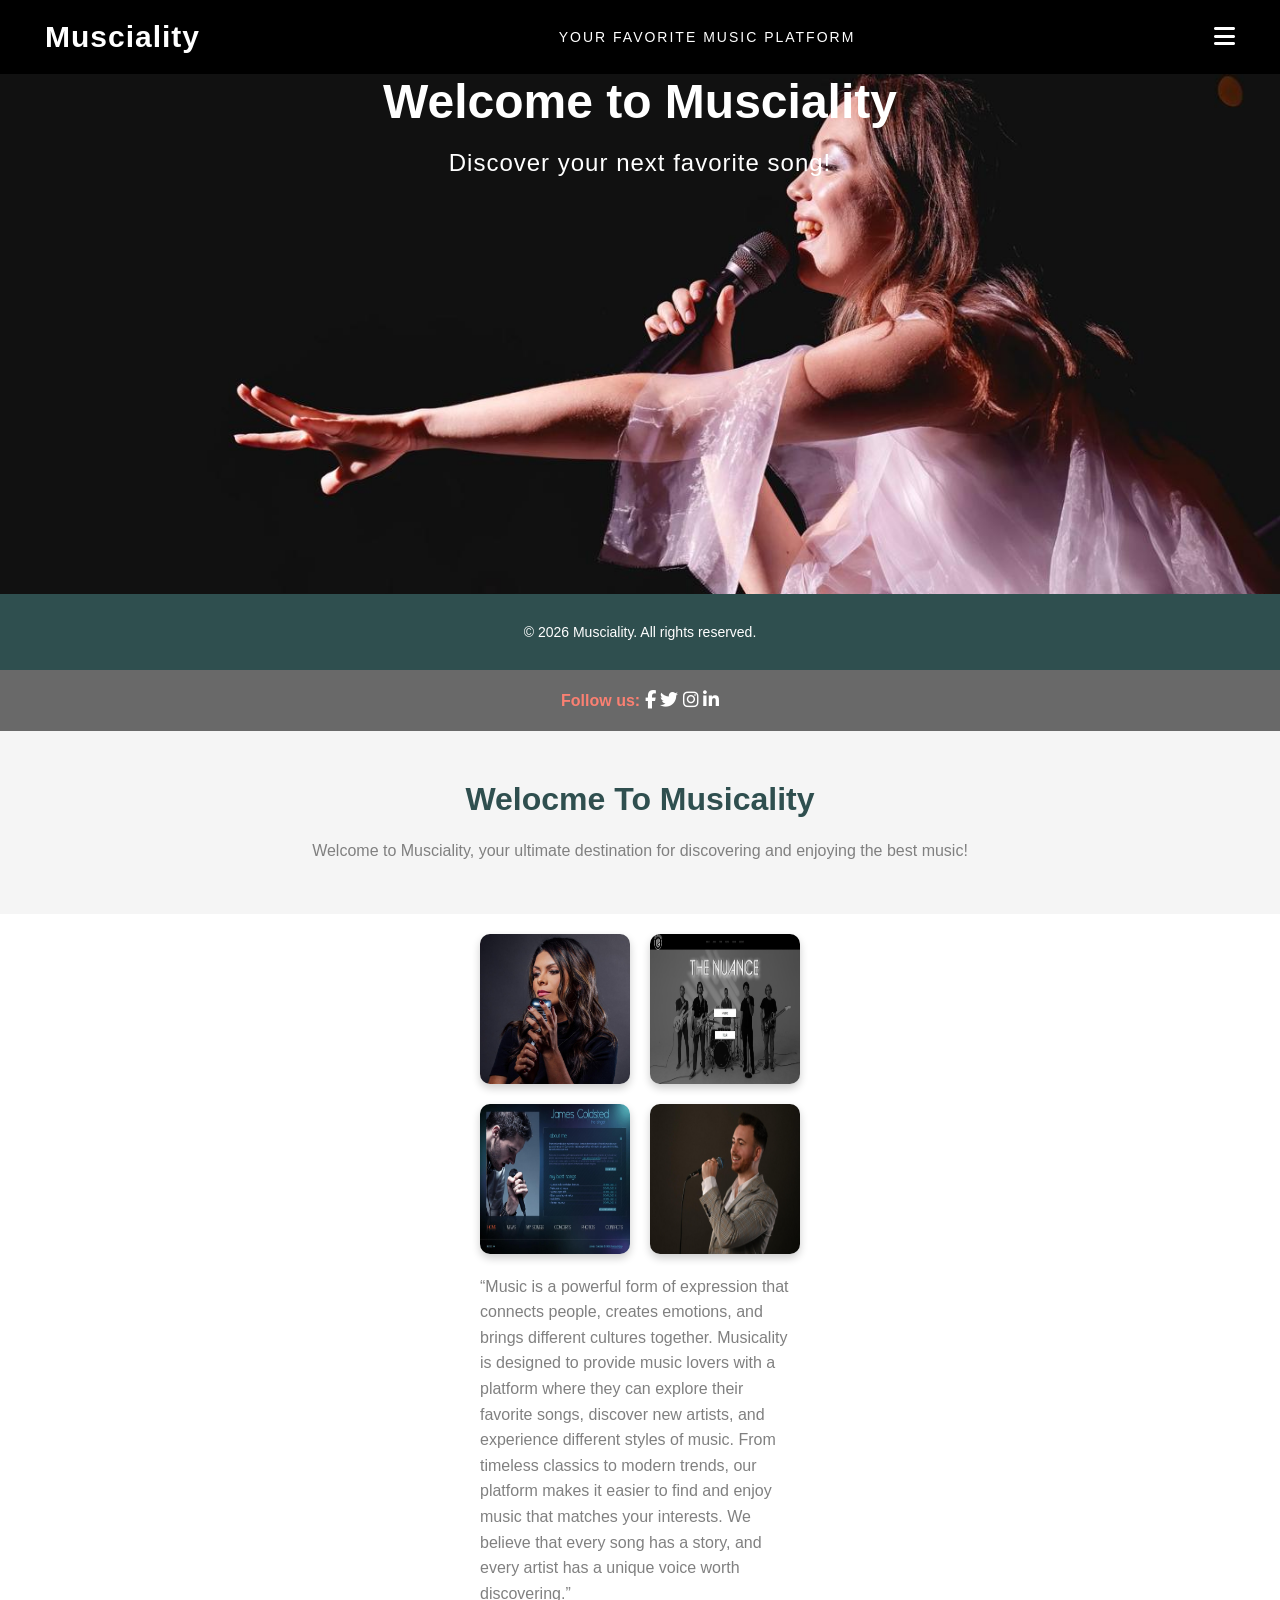
==== assignments/Html-CSS-assignments/vinoth/css assigment/27-08-26/01-09-2026/task.html @ b19451b6 "push code" ====
<!DOCTYPE html>
<html lang="en">
<head>
    <meta charset="UTF-8">
    <meta name="viewport" content="width=device-width, initial-scale=1.0">
    <title>musicality</title>
    <link rel="stylesheet" href="style.css">
    <link rel="stylesheet" href="https://cdnjs.cloudflare.com/ajax/libs/font-awesome/6.4.0/css/all.min.css"> 
</head>
<body>
    <nav>
        <div class="nav-container">
        
                <h1>Musciality</h1>
                <p>Your favorite music platform</p>
             <div class="menu">
                <i class="fa-solid fa-bars"></i>
            </div>
           
        </div>
    </nav>
    <div class="content">
        <h2>Welcome to Musciality</h2>
        <p>Discover your next favorite song!</p>

    </div>
    <div class="footer">
        <p>&copy; 2026 Musciality. All rights reserved.</p>
    </div>
    <div class="icons">
        <span>Follow us:</span>
        <a href="#"><i class="fab fa-facebook-f"></i></a>
        <a href="#"><i class="fab fa-twitter"></i></a>
        <a href="#"><i class="fab fa-instagram"></i></a>
        <a href="#"><i class="fab fa-linkedin-in"></i></a>
    </div>
    <div class="about">
        <h3>welocme to musicality</h3>
        <p>Welcome to Musciality, your ultimate destination for discovering and enjoying the best music!</p>
    </div>

    <div class="image1">
        <img src="./singer 1.jpg" alt="singer">
        <img src="./singer 2.jpg" alt="singer">
        <img src="./singer 3.jpg" alt="singer">
        <img src="./singer 4.jpg" alt="singer">
        <p>“Music is a powerful form of expression that connects people, creates emotions, and brings different cultures together. Musicality is designed to provide music lovers with a platform where they can explore their favorite songs, discover new artists, and experience different styles of music. From timeless classics to modern trends, our platform makes it easier to find and enjoy music that matches your interests. We believe that every song has a story, and every artist has a unique voice worth discovering.”</p>
    </div>
    

</body>
</html>
---- assignments/Html-CSS-assignments/vinoth/css assigment/27-08-26/01-09-2026/style.css ----
*{
    margin: 0;
    padding: 0;
    box-sizing: border-box;
}
body{
    background-color: white;
    font-family: 'Poppins', sans-serif;
}
nav{
    display: flex;
    justify-content: space-between;
    align-items: center;
    padding: 20px 45px;
    background-color: black;
    color: white;
}
.nav-container{
    display: flex;
    justify-content: space-between;
    align-items: center;
    width: 100%;
}
.nav-container h1{
    font-size: 30px;
    letter-spacing: 1px;

}
.nav-container p{
    font-size: 14px;
    letter-spacing: 2px;
    text-transform: uppercase;

}
.menu{
    font-size: 24px;
}
.content{
    height: 520px;
    background-image: url('./background.jpg');
    background-size: cover;
    background-position: center;
    position: relative;
    color: white;
    align-items: center;
    text-align: center;
}
.content h2{
    font-size: 48px;
    margin-bottom: 20px;
    font-weight: bold;
}
.content p{
    font-size: 24px;
    letter-spacing: 1px;
}
.footer{
    background-color: darkslategray;
    color: white;
    padding: 30px 45px;
    text-align: center;
    font-size: 14px;
}
.icons{
    align-items: center;
    gap: 20px;
    padding: 20px;
    background-color: dimgray;
    color: white;
    text-align: center;
}
.icons span{
    font-size: 16px;
    font-weight: bold;
}
.icons a{
    color: white;
    font-size: 18px;
    text-decoration: none;
    transition: color 0.3s ease;
}
.icons {
    color: salmon;
}
.about{
    padding: 50px 45px;
    background-color: whitesmoke;
    text-align: center;
}
.about h3{
    font-size: 32px;
    margin-bottom: 20px;
    color: darkslategray;
    text-transform: capitalize;
}
.about p{
    font-size: 16px;
    color: gray;
    line-height: 1.6;
}
.image1,
.image2{
    display: grid;
    grid-template-columns: repeat(2, 150px);
    justify-content: center;
    gap: 20px;
    padding: 20px 25px;
}
.image1 img,
.image2 img{
    width: 150px;
    height: 150px;
    border-radius: 10px;
    box-shadow: 0 4px 8px rgba(0, 0, 0, 0.2);
}

.image1 p,
.image2 p{
    grid-column: 1 / -1;
    font-size: 16px;
    color: gray;
    line-height: 1.6;
}
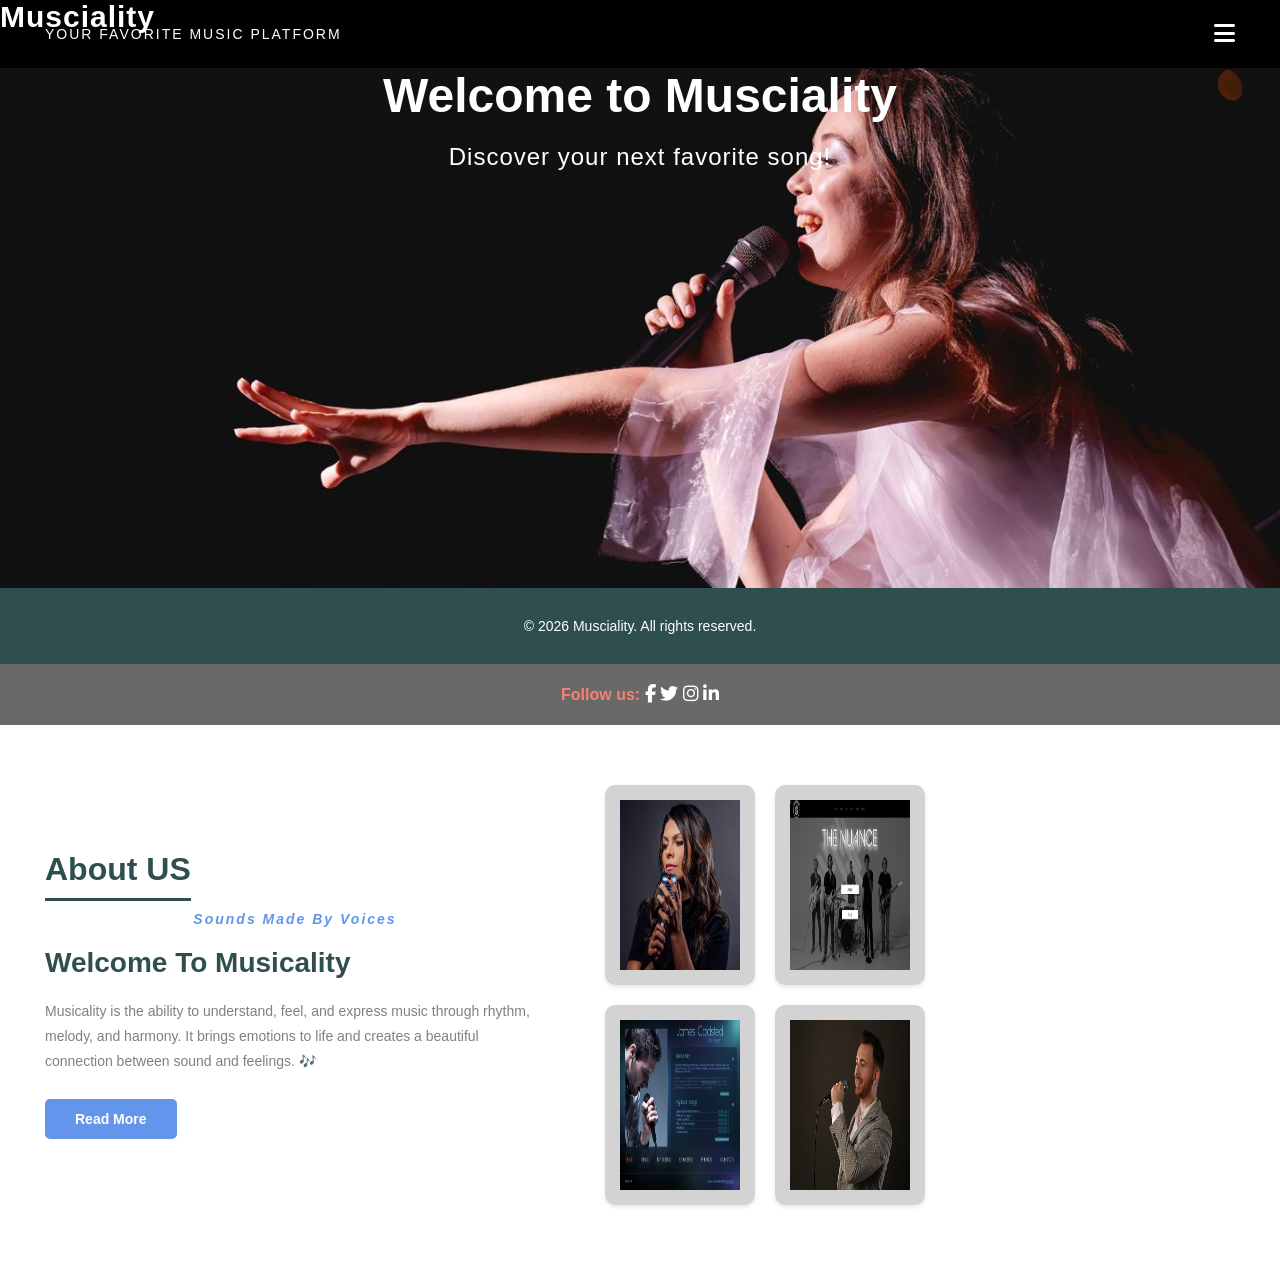
==== commit 5feec35a: "update code" ====
--- a/assignments/Html-CSS-assignments/vinoth/css assigment/27-08-26/01-09-2026/task.html
+++ b/assignments/Html-CSS-assignments/vinoth/css assigment/27-08-26/01-09-2026/task.html
@@ -10,13 +10,13 @@
 <body>
     <nav>
         <div class="nav-container">
-        
+
                 <h1>Musciality</h1>
                 <p>Your favorite music platform</p>
              <div class="menu">
                 <i class="fa-solid fa-bars"></i>
             </div>
-           
+
         </div>
     </nav>
     <div class="content">
@@ -28,25 +28,26 @@
         <p>&copy; 2026 Musciality. All rights reserved.</p>
     </div>
     <div class="icons">
-        <span>Follow us:</span>
+        <span>Follow us: </span>
         <a href="#"><i class="fab fa-facebook-f"></i></a>
         <a href="#"><i class="fab fa-twitter"></i></a>
         <a href="#"><i class="fab fa-instagram"></i></a>
         <a href="#"><i class="fab fa-linkedin-in"></i></a>
     </div>
-    <div class="about">
-        <h3>welocme to musicality</h3>
-        <p>Welcome to Musciality, your ultimate destination for discovering and enjoying the best music!</p>
+    <div class="about-section">
+        <div class="about-content">
+            <h3>About US</h3>
+            <p class="tagline">Sounds Made By Voices</p>
+            <h4>Welcome To Musicality</h4>
+            <p class="description">Musicality is the ability to understand, feel, and express music through rhythm, melody, and harmony. It brings emotions to life and creates a beautiful connection between sound and feelings. 🎶</p>
+            <button class="read-more">Read More</button>
+        </div>
+        <div class="image1">
+            <img src="./singer 1.jpg" alt="singer">
+            <img src="./singer 2.jpg" alt="singer">
+            <img src="./singer 3.jpg" alt="singer">
+            <img src="./singer 4.jpg" alt="singer">
+        </div>
     </div>
-
-    <div class="image1">
-        <img src="./singer 1.jpg" alt="singer">
-        <img src="./singer 2.jpg" alt="singer">
-        <img src="./singer 3.jpg" alt="singer">
-        <img src="./singer 4.jpg" alt="singer">
-        <p>“Music is a powerful form of expression that connects people, creates emotions, and brings different cultures together. Musicality is designed to provide music lovers with a platform where they can explore their favorite songs, discover new artists, and experience different styles of music. From timeless classics to modern trends, our platform makes it easier to find and enjoy music that matches your interests. We believe that every song has a story, and every artist has a unique voice worth discovering.”</p>
-    </div>
-    
-
 </body>
 </html>
--- a/assignments/Html-CSS-assignments/vinoth/css assigment/27-08-26/01-09-2026/style.css
+++ b/assignments/Html-CSS-assignments/vinoth/css assigment/27-08-26/01-09-2026/style.css
@@ -20,10 +20,16 @@
     justify-content: space-between;
     align-items: center;
     width: 100%;
+;
 }
 .nav-container h1{
     font-size: 30px;
     letter-spacing: 1px;
+    position: fixed;
+    top: 0;
+    left: 0;
+    right: 0;
+    z-index: 1000;
 
 }
 .nav-container p{
@@ -98,20 +104,83 @@
     color: gray;
     line-height: 1.6;
 }
+
+.about-section{
+    display: flex;
+    align-items: center;
+    gap: 60px;
+    padding: 60px 45px;
+    background-color: white;
+}
+
+.about-content{
+    flex: 1;
+    max-width: 500px;
+}
+
+.about-content h3{
+    font-size: 32px;
+    color: darkslategray;
+    margin-bottom: 10px;
+    text-transform: capitalize;
+    border-bottom: 3px solid darkslategray;
+    padding-bottom: 10px;
+    display: inline-block;
+}
+
+.about-content .tagline{
+    font-size: 14px;
+    color: cornflowerblue;
+    letter-spacing: 2px;
+    margin-bottom: 20px;
+    display: block;
+    font-style: italic;
+    text-align: center;
+    font-weight: bold;
+}
+
+.about-content h4{
+    font-size: 28px;
+    color: darkslategray;
+    margin-bottom: 20px;
+}
+
+.about-content .description{
+    font-size: 14px;
+    color: gray;
+    line-height: 1.8;
+    margin-bottom: 25px;
+}
+
+.read-more{
+    background-color:cornflowerblue;
+    color: white;
+    padding: 12px 30px;
+    border: none;
+    border-radius: 5px;
+    font-size: 14px;
+    font-weight: bold;
+    cursor: pointer;
+    transition: background-color 0.3s ease;
+}
+
+.read-more:hover{
+    background-color:cornflowerblue;
+}
 .image1,
 .image2{
     display: grid;
     grid-template-columns: repeat(2, 150px);
-    justify-content: center;
     gap: 20px;
-    padding: 20px 25px;
+    flex: 1;
 }
 .image1 img,
 .image2 img{
     width: 150px;
-    height: 150px;
+    height: 200px;
     border-radius: 10px;
-    box-shadow: 0 4px 8px rgba(0, 0, 0, 0.2);
+    box-shadow: 0 2px 4px rgba(0, 0, 0, 0.1);
+    border: 15px solid lightgray;
 }
 
 .image1 p,
@@ -120,4 +189,87 @@
     font-size: 16px;
     color: gray;
     line-height: 1.6;
-}+}
+@media (max-width: 768px){
+    nav{
+        padding: 15px 20px;
+    }
+
+    .nav-container{
+        flex-wrap: wrap;
+        gap: 10px;
+    }
+
+    .nav-container h1{
+        position: static;
+        font-size: 24px;
+    }
+
+    .nav-container p{
+        order: 3;
+        width: 100%;
+        font-size: 11px;
+        letter-spacing: 1px;
+    }
+
+    .menu{
+        font-size: 20px;
+    }
+
+    .content{
+        height: 400px;
+        padding: 120px 20px 0;
+    }
+
+    .content h2{
+        font-size: 34px;
+    }
+
+    .content p{
+        font-size: 18px;
+    }
+
+    .footer{
+        padding: 20px;
+        font-size: 12px;
+    }
+
+    .icons{
+        padding: 15px;
+    }
+
+    .about-section{
+        flex-direction: column;
+        gap: 35px;
+        padding: 40px 20px;
+    }
+
+    .about-content{
+        max-width: 100%;
+        text-align: center;
+    }
+
+    .about-content h3{
+        font-size: 28px;
+    }
+
+    .about-content h4{
+        font-size: 24px;
+    }
+
+    .image1,
+    .image2{
+        grid-template-columns: repeat(2, minmax(0, 1fr));
+        gap: 15px;
+        width: 100%;
+    }
+
+    .image1 img,
+    .image2 img{
+        width: 100%;
+        height: auto;
+        min-height: 150px;
+        object-fit: cover;
+        border-width: 8px;
+    }
+}
